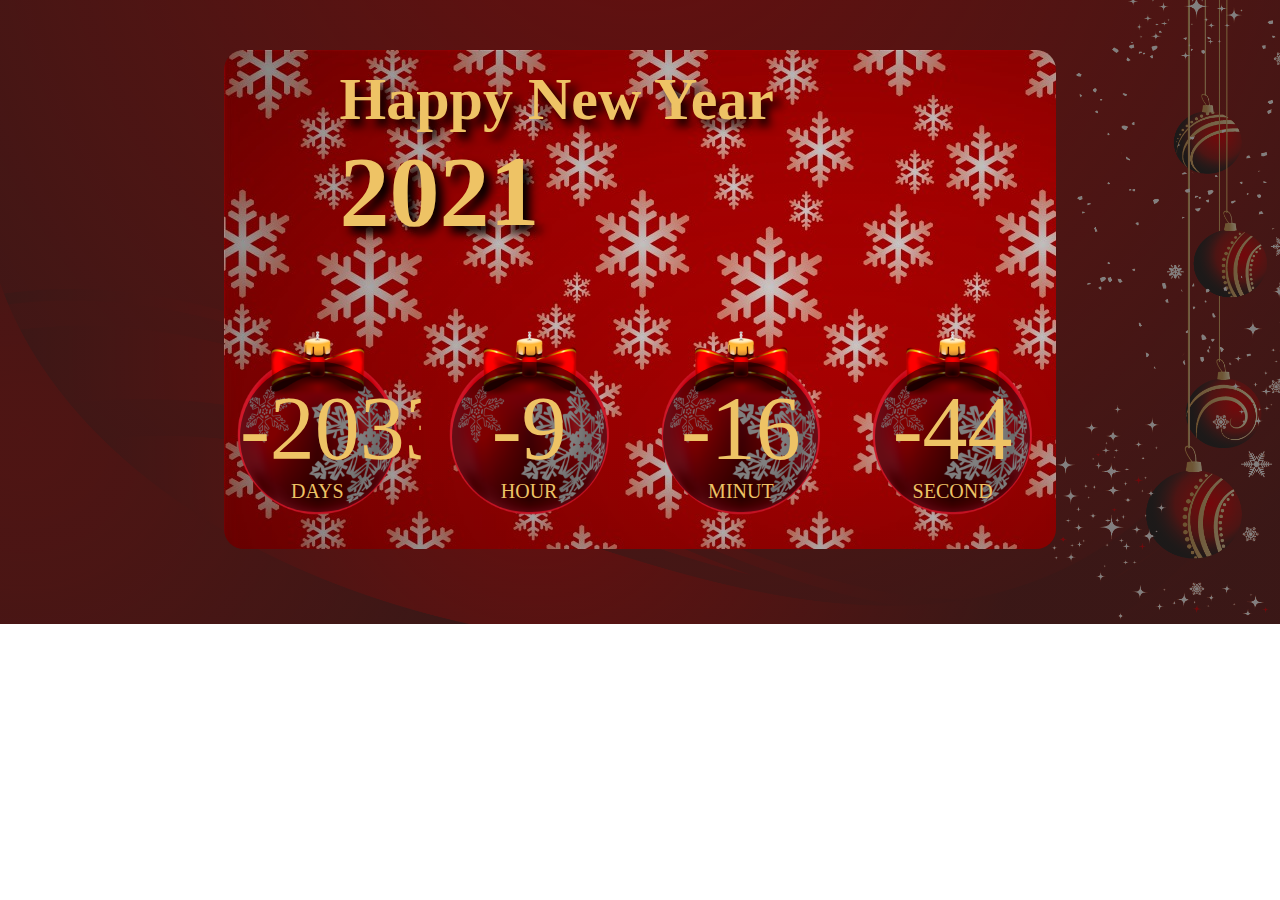
==== index.html @ 2c0ef1ff "new year" ====
<!DOCTYPE html>
<html lang="en">
<head>
  <meta charset="UTF-8">
  <meta name="viewport" content="width=device-width, initial-scale=1.0">
  <title> New Year 2021</title>
  <link rel="stylesheet" href="style.css">
</head>
<body>
  <section class="section">
    <div class="continer">
     <div class="continer-title">

      <h1 class="title">Happy New Year <br>
        <span class="year">2021</span>
      </h1>

     </div>
     
     <div class="countdown">
      <div class="countdown-day">
        <p class="day"><span class="day-span" id="dayOutput">00</span>DAYS</p>
      </div>
      <div class="countdown-hour">
        <p class="day"><span class="day-span" id="hoursOutput">00</span>HOUR</p>
      </div>
      <div class="countdown-minut">
        <p class="day"><span class="day-span" id="minutesOutput">00</span>MINUT</p>
      </div>
      <div class="countdown-second">
        <p class="day"><span class="day-span" id="secondsOutput">00</span>SECOND</p>
      </div>
     </div>
    </div>
  </section>  










  <script src="./JS/jquery-3.3.1.min.js"></script>
  <script src="./JS/jquery.snowfall.js"></script>
  <script src="./JS/app.js"></script>
</body>
</html>
---- style.css ----
@import url('https://fonts.googleapis.com/css2?family=Molle:ital@1&display=swap');
/* font-family: 'Molle', cursive; */

*{
  padding: 0;
  margin: 0;
  box-sizing: border-box;
}
.section {
  background-image: linear-gradient(rgba(8, 1, 1, 0.500), rgba(8, 1, 1, 0.500)), url(./CSS/background.jpg);
  background-size: 100% ;
  padding-bottom: 75px;
  background-repeat: no-repeat;
  display: flex;
  justify-content: center;
  
}
.continer{
  background-image: linear-gradient(rgba(8, 1, 1, 0.0), rgba(8, 1, 1, 0.300)), url(./CSS/j9miVG.jpg);
  border-radius: 20px;
  width: 65%;
  height: auto;
  margin-top: 50px; 
  color: #eec365;
  
}
.continer-title{
  display: flex;
  justify-content: center;
  width: 80%;
  height: auto;
  margin-top: 15px;
  text-shadow: black 7px 7px 10px;
}
.title{
  font-size: 60px;
}
.year{
  font-size: 100px;
}

.countdown{
  display: flex;
  justify-content: center;
  
  
}

.countdown-day{
  background-image: url(./date.png);
  background-size: 250px 250px;
  background-position: center;
  background-repeat: no-repeat;
  clip-path: polygon(0 28%, 100% 27%, 100% 100%, 0% 100%);
  width: 210px;
  height: 300px;
  display: flex;
  justify-content: center;
  align-items: center;
}


.countdown-hour, .countdown-minut, .countdown-second{
  background-image: url(./date.png);
  background-size: 250px 250px;
  background-position: center;
  background-repeat: no-repeat;
  clip-path: polygon(0 28%, 100% 27%, 100% 100%, 0% 100%);
  width: 210px;
  height: 300px;
  display: flex;
  justify-content: center;
  align-items: center;
  margin-left: 15px;
}


p.day{
  font-size: 20px;
  padding-top: 15px;
  margin-top: 75px;
  margin-right: 10px;
  background-color: rgba(0, 0, 0, 0.500);
  border-radius: 100px;
  text-align: center;
  width: 155px;
  height: 150px;
}
.day-span{
  font-size: 90px;
  display: block; 
}

@media (max-width: 450px){

  .section {
    background-position: right;
    background-size: 1400px ;   
    
  }
  .continer{
    background-size: 500px;
    width: 85%;
    height: auto;
    margin-top: 160px; 
    margin-bottom: 200px;
  }
  .continer-title{
  width: 80%;
  height: auto;
  margin-top: 15px;
  }
  .title{
    font-size: 20px;
  }
  .year{
    font-size: 50px;
  }
  
  .countdown-day{ 
    background-size: 80px 80px;
    width: 100px;
    height: 150px;
  }
  
  
  .countdown-hour, .countdown-minut, .countdown-second{
    background-size: 80px 80px; 
    width: 90px;
    height: 150px;
    margin-left: 0px;
  }
  
  
  p.day{
    font-size: 10px;
    padding-top: 2px;
    margin-top: 25px;
    margin-right: 3px;
    width: 50px;
    height: 47px;
  }
  .day-span{
    font-size: 20px;
  }

}
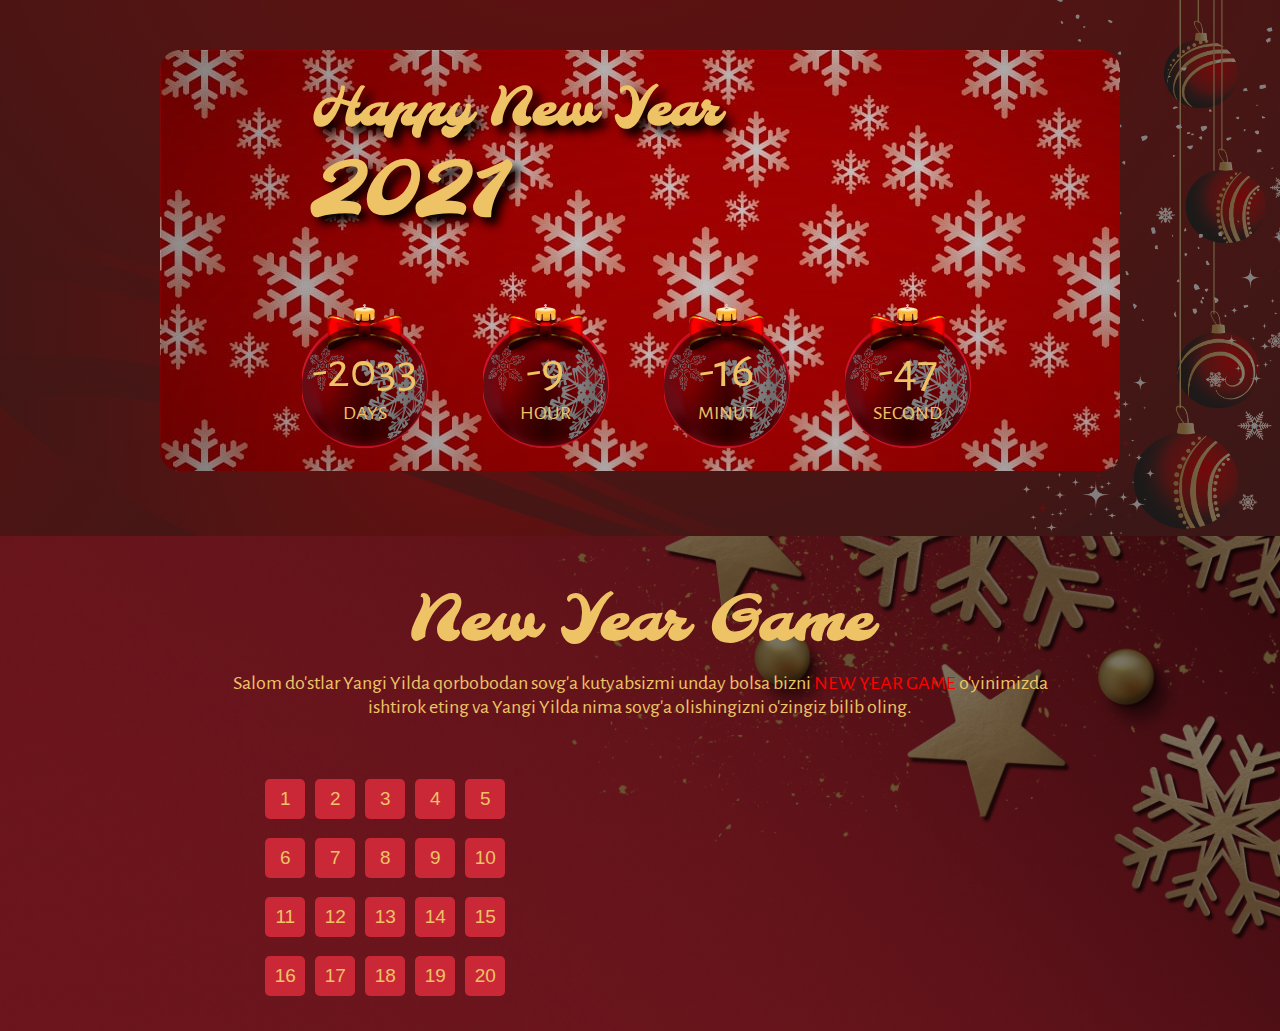
==== commit 3cd4ee2b: "Add files via upload" ====
--- a/index.html
+++ b/index.html
@@ -1,50 +1,79 @@
-<!DOCTYPE html>
-<html lang="en">
-<head>
-  <meta charset="UTF-8">
-  <meta name="viewport" content="width=device-width, initial-scale=1.0">
-  <title> New Year 2021</title>
-  <link rel="stylesheet" href="style.css">
-</head>
-<body>
-  <section class="section">
-    <div class="continer">
-     <div class="continer-title">
-
-      <h1 class="title">Happy New Year <br>
-        <span class="year">2021</span>
-      </h1>
-
-     </div>
-     
-     <div class="countdown">
-      <div class="countdown-day">
-        <p class="day"><span class="day-span" id="dayOutput">00</span>DAYS</p>
-      </div>
-      <div class="countdown-hour">
-        <p class="day"><span class="day-span" id="hoursOutput">00</span>HOUR</p>
-      </div>
-      <div class="countdown-minut">
-        <p class="day"><span class="day-span" id="minutesOutput">00</span>MINUT</p>
-      </div>
-      <div class="countdown-second">
-        <p class="day"><span class="day-span" id="secondsOutput">00</span>SECOND</p>
-      </div>
-     </div>
-    </div>
-  </section>  
-
-
-
-
-
-
-
-
-
-
-  <script src="./JS/jquery-3.3.1.min.js"></script>
-  <script src="./JS/jquery.snowfall.js"></script>
-  <script src="./JS/app.js"></script>
-</body>
+<!DOCTYPE html>
+<html lang="en">
+<head>
+  <meta charset="UTF-8">
+  <meta name="viewport" content="width=device-width, initial-scale=1.0">
+  <title> New Year 2021</title>
+  <link rel="stylesheet" href="style.css">
+</head>
+<body>
+
+  <section class="section">
+    <div class="section-continer">
+     <div class="continer-title">
+
+      <h1 class="title">Happy New Year <br>
+        <span class="year">2021</span>
+      </h1>
+
+     </div>
+     
+     <div class="countdown">
+      <div class="countdown-day">
+        <p class="day"><span class="day-span" id="dayOutput">00</span>DAYS</p>
+      </div>
+      <div class="countdown-hour">
+        <p class="day"><span class="day-span" id="hoursOutput">00</span>HOUR</p>
+      </div>
+      <div class="countdown-minut">
+        <p class="day"><span class="day-span" id="minutesOutput">00</span>MINUT</p>
+      </div>
+      <div class="countdown-second">
+        <p class="day"><span class="day-span" id="secondsOutput">00</span>SECOND</p>
+      </div>
+     </div>
+    </div>
+  </section> 
+
+  <main class="main">
+    <div class="main-title">
+      <h1 class="main-title__title">New Year Game</h1>
+      <p class="main-title__subtitle">Salom do'stlar Yangi Yilda qorbobodan sovg'a kutyabsizmi unday bolsa bizni <span class="subtitle-span">New Year Game</span> o'yinimizda ishtirok eting va Yangi Yilda nima sovg'a olishingizni o'zingiz bilib oling.</p>
+    </div>
+    <div class="main-continer">
+      <div class="main-buttons">
+        <button class="button" id="btn1">1</button>
+        <button class="button" id="btn2">2</button>
+        <button class="button" id="btn3">3</button>
+        <button class="button" id="btn4">4</button>
+        <button class="button" id="btn5">5</button> <br> <br>
+        <button class="button" id="btn6">6</button>
+        <button class="button" id="btn7">7</button>
+        <button class="button" id="btn8">8</button>
+        <button class="button" id="btn9">9</button>
+        <button class="button" id="btn10">10</button> <br> <br>
+        <button class="button" id="btn11">11</button>
+        <button class="button" id="btn12">12</button>
+        <button class="button" id="btn13">13</button>
+        <button class="button" id="btn14">14</button>
+        <button class="button" id="btn15">15</button> <br> <br>
+        <button class="button" id="btn16">16</button>
+        <button class="button" id="btn17">17</button>
+        <button class="button" id="btn18">18</button>
+        <button class="button" id="btn19">19</button>
+        <button class="button" id="btn20">20</button>
+      </div>
+
+      <div class="main-results">
+        <img class="main-img" id="img" src="./Img/iWatchpng" alt="">
+        <p class="main-text" id="result"></p>
+      </div>
+    </div>
+  </main>
+
+  <script src="./JS/jquery-3.3.1.min.js"></script>
+  <script src="./JS/jquery.snowfall.js"></script>
+  <script src="./JS/app.js"></script>
+  <script src="./JS/main.js"></script>
+</body>
 </html>--- a/style.css
+++ b/style.css
@@ -1,147 +1,459 @@
-@import url('https://fonts.googleapis.com/css2?family=Molle:ital@1&display=swap');
-/* font-family: 'Molle', cursive; */
-
-*{
-  padding: 0;
-  margin: 0;
-  box-sizing: border-box;
-}
-.section {
-  background-image: linear-gradient(rgba(8, 1, 1, 0.500), rgba(8, 1, 1, 0.500)), url(./CSS/background.jpg);
-  background-size: 100% ;
-  padding-bottom: 75px;
-  background-repeat: no-repeat;
-  display: flex;
-  justify-content: center;
-  
-}
-.continer{
-  background-image: linear-gradient(rgba(8, 1, 1, 0.0), rgba(8, 1, 1, 0.300)), url(./CSS/j9miVG.jpg);
-  border-radius: 20px;
-  width: 65%;
-  height: auto;
-  margin-top: 50px; 
-  color: #eec365;
-  
-}
-.continer-title{
-  display: flex;
-  justify-content: center;
-  width: 80%;
-  height: auto;
-  margin-top: 15px;
-  text-shadow: black 7px 7px 10px;
-}
-.title{
-  font-size: 60px;
-}
-.year{
-  font-size: 100px;
-}
-
-.countdown{
-  display: flex;
-  justify-content: center;
-  
-  
-}
-
-.countdown-day{
-  background-image: url(./date.png);
-  background-size: 250px 250px;
-  background-position: center;
-  background-repeat: no-repeat;
-  clip-path: polygon(0 28%, 100% 27%, 100% 100%, 0% 100%);
-  width: 210px;
-  height: 300px;
-  display: flex;
-  justify-content: center;
-  align-items: center;
-}
-
-
-.countdown-hour, .countdown-minut, .countdown-second{
-  background-image: url(./date.png);
-  background-size: 250px 250px;
-  background-position: center;
-  background-repeat: no-repeat;
-  clip-path: polygon(0 28%, 100% 27%, 100% 100%, 0% 100%);
-  width: 210px;
-  height: 300px;
-  display: flex;
-  justify-content: center;
-  align-items: center;
-  margin-left: 15px;
-}
-
-
-p.day{
-  font-size: 20px;
-  padding-top: 15px;
-  margin-top: 75px;
-  margin-right: 10px;
-  background-color: rgba(0, 0, 0, 0.500);
-  border-radius: 100px;
-  text-align: center;
-  width: 155px;
-  height: 150px;
-}
-.day-span{
-  font-size: 90px;
-  display: block; 
-}
-
-@media (max-width: 450px){
-
-  .section {
-    background-position: right;
-    background-size: 1400px ;   
-    
-  }
-  .continer{
-    background-size: 500px;
-    width: 85%;
-    height: auto;
-    margin-top: 160px; 
-    margin-bottom: 200px;
-  }
-  .continer-title{
-  width: 80%;
-  height: auto;
-  margin-top: 15px;
-  }
-  .title{
-    font-size: 20px;
-  }
-  .year{
-    font-size: 50px;
-  }
-  
-  .countdown-day{ 
-    background-size: 80px 80px;
-    width: 100px;
-    height: 150px;
-  }
-  
-  
-  .countdown-hour, .countdown-minut, .countdown-second{
-    background-size: 80px 80px; 
-    width: 90px;
-    height: 150px;
-    margin-left: 0px;
-  }
-  
-  
-  p.day{
-    font-size: 10px;
-    padding-top: 2px;
-    margin-top: 25px;
-    margin-right: 3px;
-    width: 50px;
-    height: 47px;
-  }
-  .day-span{
-    font-size: 20px;
-  }
-
+@import url('https://fonts.googleapis.com/css2?family=Molle:ital@1&display=swap');
+@import url('https://fonts.googleapis.com/css2?family=Alegreya+Sans:wght@400;500;700&display=swap');
+*{
+  padding: 0;
+  margin: 0;
+  box-sizing: border-box;
+}
+.section {
+  background-image: linear-gradient(rgba(8, 1, 1, 0.500), rgba(8, 1, 1, 0.500)), url(./images/background.jpg);
+  background-size: 100% ;
+  padding-bottom: 75px;
+  background-repeat: no-repeat;
+  display: flex;
+  justify-content: center;
+  font-family: 'Alegreya Sans', sans-serif;
+}
+.section-continer{
+  background-image: linear-gradient(rgba(8, 1, 1, 0.0), rgba(8, 1, 1, 0.300)), url(./images/continer.jpg);
+  border-radius: 20px;
+  width: 65%;
+  height: auto;
+  margin-top: 50px; 
+  color: #eec365;
+  
+}
+.continer-title{
+  display: flex;
+  justify-content: center;
+  width: 80%;
+  height: auto;
+  margin-top: 15px;
+  text-shadow: black 7px 7px 10px;
+  font-family: 'Molle', cursive;
+}
+.title{
+  font-size: 60px;
+}
+.year{
+  font-size: 100px;
+}
+.countdown{
+  display: flex;
+  justify-content: center;
+}
+.countdown-day{
+  background-image: url(./images/date.png);
+  background-size: 250px 250px;
+  background-position: center;
+  background-repeat: no-repeat;
+  clip-path: polygon(0 28%, 100% 27%, 100% 100%, 0% 100%);
+  width: 210px;
+  height: 300px;
+  display: flex;
+  justify-content: center;
+  align-items: center;
+}
+.countdown-hour, .countdown-minut, .countdown-second{
+  background-image: url(./images/date.png);
+  background-size: 250px 250px;
+  background-position: center;
+  background-repeat: no-repeat;
+  clip-path: polygon(0 28%, 100% 27%, 100% 100%, 0% 100%);
+  width: 210px;
+  height: 300px;
+  display: flex;
+  justify-content: center;
+  align-items: center;
+  margin-left: 15px;
+}
+p.day{
+  font-size: 20px;
+  padding-top: 1px;
+  margin: 75px 10px 0 0;
+  background-color: rgba(0, 0, 0, 0.500);
+  border-radius: 100px;
+  text-align: center;
+  width: 155px;
+  height: 150px;
+}
+.day-span{
+  font-size: 90px;
+  display: block; 
+}
+
+.main{
+  background-image: linear-gradient(rgba(8, 1, 1, 0.500), rgba(8, 1, 1, 0.500)), url(./images/zima-snezhinki-krasnyi-fon-red-golden-black-christmas-winter.jpg);
+  background-size: 100% ;
+  background-repeat: no-repeat;
+  color: #eec365;
+  padding-bottom: 35px;
+  font-family: 'Alegreya Sans', sans-serif;
+}
+.main-continer{
+  display: flex;
+  justify-content: space-around;
+  
+}
+.main-buttons{
+  margin-top: 50px;
+}
+.button{
+  width: 50px;
+  height: 50px;
+  margin-left: 10px;
+  color: #eec365;
+  background-color: #CA2837;
+  border: none;
+  outline: none;
+  cursor: pointer;
+  border-radius: 5px;
+  font-size: 20px;
+}
+.button:hover{
+  background-color: #981724;
+  color: #f2bb43;
+  transform: scale(1.1);
+}
+.main-title{
+  padding-top: 70px;
+  
+}
+.main-title__title{
+  text-align: center;
+  font-size: 80px;
+  font-family: 'Molle', cursive;
+}
+.main-title__subtitle{
+  font-size: 23px;
+  text-align: center;
+  padding: 0 300px 0 300px;
+  margin: 10px;
+}
+.subtitle-span{
+  color: red;
+  text-transform: uppercase;
+}
+.main-img{
+  width: 300px;
+}
+.main-text{
+  font-size: 50px;
+}
+.main-results{
+  margin-top: 50px;
+  width: 550px;
+  height: auto;
+  text-align: center;
+}
+@media (max-width: 1340px){
+
+  .section {
+    background-size: 1400px;
+    background-position: right;
+    padding-bottom: 65px;
+  }
+  .section-continer{
+    width: 75%;
+    height: auto;
+    margin-top: 50px; 
+    
+  }
+  .continer-title{
+    width: 70%;
+    height: auto;
+    padding: 15px 0 0 40px;
+    margin-top: 15px;
+  }
+  .title{
+    font-size: 50px;
+  }
+  .year{
+    font-size: 80px;
+  }
+  
+  
+  .countdown-day{
+    background-size: 200px 200px;
+    width: auto;
+    height: 230px;
+  }
+  
+  
+  .countdown-hour, .countdown-minut, .countdown-second{
+    background-size: 200px 200px;
+    width: auto;
+    height: auto;
+    margin-left: 5%;
+  }
+  
+  
+  p.day{
+    font-size: 20px;
+    padding-top: 15px;
+    margin-top: 60px;
+    margin-right: 8px;
+    width: 125px;
+    height: 120px;
+  }
+  .day-span{
+    font-size: 50px;
+    display: block; 
+  }
+  
+  /* MAIN */
+  .main{
+    background-size: 1400px;
+    background-position: right; 
+    padding-bottom: 35px;
+  }
+  .main-continer{
+    display: flex;
+    justify-content: space-around;
+    
+  }
+  
+  .main-buttons{
+    margin-top: 50px;
+  }
+  .button{
+    width: 40px;
+    height: 40px;
+    margin-left: 7px;
+    font-size: 19px;
+  }
+  
+  .main-title{
+    padding-top: 50px;
+    
+  }
+  .main-title__title{
+    font-size: 60px;
+  }
+  .main-title__subtitle{
+    font-size: 20px;
+    padding: 0 210px 0 210px;
+    margin: 10px;
+  }
+  
+  .main-img{
+    width: 270px;
+  }
+  .main-text{
+    font-size: 40px;
+  }
+  
+  .main-results{
+    margin-top: 25px;
+    width: auto;
+    height: auto;
+    
+  }
+
+}
+@media (max-width: 850px){
+
+  .section {
+    background-position: right;
+    background-size: 1400px ;   
+    
+  }
+  .section-continer{
+    background-size: 500px;
+    width: 70%;
+    height: auto;
+    margin-top: 140px; 
+    margin-bottom: 50px;
+  }
+  .continer-title{
+    width: 80%;
+   height: auto;
+   margin-top: 15px;
+  }
+  .title{
+    font-size: 20px;
+  }
+  .year{
+    font-size: 50px;
+  }
+  
+  .countdown-day{ 
+    background-size: 80px 80px;
+    width: 100px;
+    height: 150px;
+  }
+  
+  
+  .countdown-hour, .countdown-minut, .countdown-second{
+    background-size: 80px 80px; 
+    width: 90px;
+    height: 150px;
+    margin-left: 0px;
+  }
+  
+  
+  p.day{
+    
+    font-size: 10px;
+    padding-top: 2px;
+    margin-top: 24px;
+    margin-right: 3px;
+    width: 50px;
+    height: 49px;
+  }
+  .day-span{
+    font-size: 20px;
+  }
+
+  /* MAIN */
+
+  .main{
+    background-position: right;
+    background-size: 1300px ; 
+  }
+
+  .main-continer{
+    display: block;
+  }
+  
+  .main-buttons{
+    margin-top: 0px;
+    /* margin-left: 130px; */
+    text-align: center;
+  }
+  .button{
+    width: 20px;
+    height: 20px;
+    font-size: 10px;
+  }
+
+  .main-title{
+    
+  }
+  .main-title__title{
+    font-size: 20px;
+  }
+  .main-title__subtitle{
+    font-size: 10px;
+    padding: 0 62px 0 62px;
+    margin: 10px;
+  }
+  
+  .main-img{
+    width: 200px;
+  }
+  .main-text{
+    font-size: 35px;
+    padding: 0 50px 0 50px;
+  }
+  
+  .main-results{
+    margin-top: 30px;
+    width: auto;
+    height: auto;
+  }
+
+}
+@media (max-width: 500px){
+
+  .section {
+    background-position: right;
+    background-size: 1400px ;   
+    
+  }
+  .section-continer{
+    background-size: 500px;
+    width: 85%;
+    height: auto;
+    margin-top: 140px; 
+    margin-bottom: 50px;
+  }
+  .continer-title{
+    width: 80%;
+   height: auto;
+   margin-top: 15px;
+  }
+  .title{
+    font-size: 20px;
+  }
+  .year{
+    font-size: 50px;
+  }
+  
+  .countdown-day{ 
+    background-size: 80px 80px;
+    width: 100px;
+    height: 150px;
+  }
+  
+  
+  .countdown-hour, .countdown-minut, .countdown-second{
+    background-size: 80px 80px; 
+    width: 90px;
+    height: 150px;
+    margin-left: 0px;
+  }
+  
+  
+  p.day{
+    
+    font-size: 10px;
+    padding-top: 2px;
+    margin-top: 24px;
+    margin-right: 3px;
+    width: 50px;
+    height: 49px;
+  }
+  .day-span{
+    font-size: 20px;
+  }
+
+  /* MAIN */
+
+  .main{
+    background-position: right;
+    background-size: 1300px auto; 
+  }
+
+  .main-continer{
+    display: block;
+  }
+  
+  .main-buttons{
+    margin-top: 0px;
+    /* margin-left: 130px; */
+    text-align: center;
+  }
+  .button{
+    width: 20px;
+    height: 20px;
+    font-size: 10px;
+  }
+
+  .main-title{
+    
+  }
+  .main-title__title{
+    font-size: 20px;
+  }
+  .main-title__subtitle{
+    font-size: 10px;
+    padding: 0 62px 0 62px;
+    margin: 10px;
+  }
+  
+  .main-img{
+    width: 200px;
+  }
+  .main-text{
+    font-size: 35px;
+    padding: 0 50px 0 50px;
+  }
+  
+  .main-results{
+    margin-top: 30px;
+    width: auto;
+    height: auto;
+  }
+
 }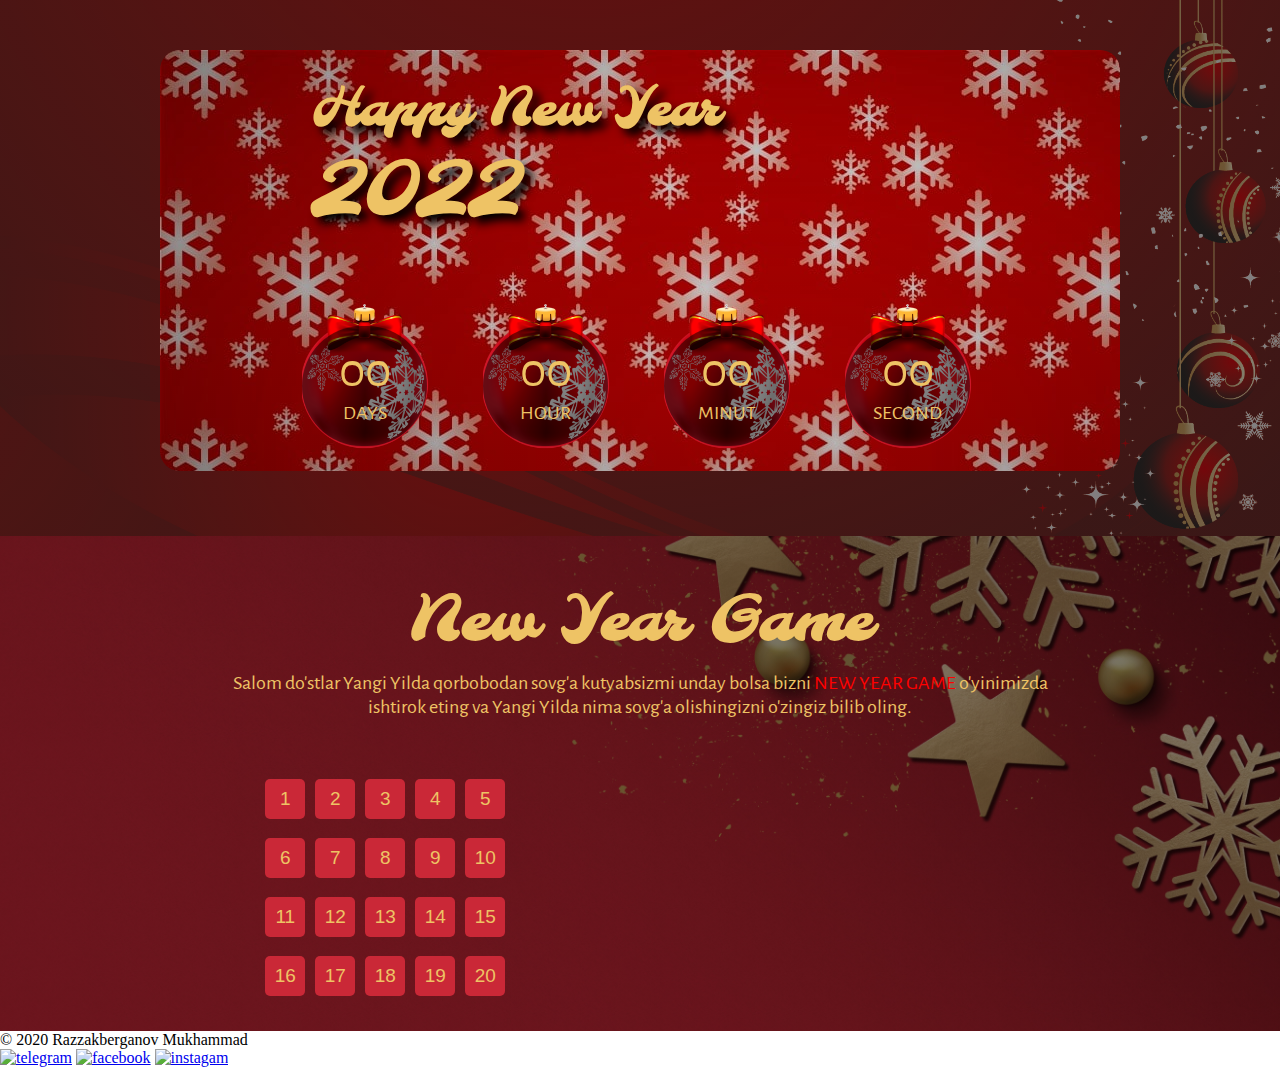
==== commit cc455433: "Add files via upload" ====
--- a/index.html
+++ b/index.html
@@ -1,79 +1,106 @@
 <!DOCTYPE html>
 <html lang="en">
+
 <head>
-  <meta charset="UTF-8">
-  <meta name="viewport" content="width=device-width, initial-scale=1.0">
-  <title> New Year 2021</title>
-  <link rel="stylesheet" href="style.css">
+    <meta charset="UTF-8" />
+    <meta name="viewport" content="width=device-width, initial-scale=1.0" />
+    <title>New Year 2021</title>
+    <link rel="stylesheet" href="style.css" />
 </head>
+
 <body>
+    <section class="section">
+        <div class="section-continer">
+            <div class="continer-title">
+                <h1 class="title">
+                    Happy New Year <br />
+                    <span class="year">2022</span>
+                </h1>
+            </div>
 
-  <section class="section">
-    <div class="section-continer">
-     <div class="continer-title">
+            <div class="countdown">
+                <div class="countdown-day">
+                    <p class="day">
+                        <span class="day-span" id="dayOutput">00</span>DAYS
+                    </p>
+                </div>
+                <div class="countdown-hour">
+                    <p class="day">
+                        <span class="day-span" id="hoursOutput">00</span>HOUR
+                    </p>
+                </div>
+                <div class="countdown-minut">
+                    <p class="day">
+                        <span class="day-span" id="minutesOutput">00</span>MINUT
+                    </p>
+                </div>
+                <div class="countdown-second">
+                    <p class="day">
+                        <span class="day-span" id="secondsOutput">00</span>SECOND
+                    </p>
+                </div>
+            </div>
+        </div>
+    </section>
 
-      <h1 class="title">Happy New Year <br>
-        <span class="year">2021</span>
-      </h1>
+    <main class="main">
+        <div class="main-title">
+            <h1 class="main-title__title">New Year Game</h1>
+            <p class="main-title__subtitle">
+                Salom do'stlar Yangi Yilda qorbobodan sovg'a kutyabsizmi unday bolsa bizni <span class="subtitle-span">New Year Game</span> o'yinimizda ishtirok eting va Yangi Yilda nima sovg'a olishingizni o'zingiz bilib oling.
+            </p>
+        </div>
+        <div class="main-continer">
+            <div class="main-buttons">
+                <button class="button" id="btn1">1</button>
+                <button class="button" id="btn2">2</button>
+                <button class="button" id="btn3">3</button>
+                <button class="button" id="btn4">4</button>
+                <button class="button" id="btn5">5</button> <br />
+                <br />
+                <button class="button" id="btn6">6</button>
+                <button class="button" id="btn7">7</button>
+                <button class="button" id="btn8">8</button>
+                <button class="button" id="btn9">9</button>
+                <button class="button" id="btn10">10</button> <br />
+                <br />
+                <button class="button" id="btn11">11</button>
+                <button class="button" id="btn12">12</button>
+                <button class="button" id="btn13">13</button>
+                <button class="button" id="btn14">14</button>
+                <button class="button" id="btn15">15</button> <br />
+                <br />
+                <button class="button" id="btn16">16</button>
+                <button class="button" id="btn17">17</button>
+                <button class="button" id="btn18">18</button>
+                <button class="button" id="btn19">19</button>
+                <button class="button" id="btn20">20</button>
+            </div>
 
-     </div>
-     
-     <div class="countdown">
-      <div class="countdown-day">
-        <p class="day"><span class="day-span" id="dayOutput">00</span>DAYS</p>
-      </div>
-      <div class="countdown-hour">
-        <p class="day"><span class="day-span" id="hoursOutput">00</span>HOUR</p>
-      </div>
-      <div class="countdown-minut">
-        <p class="day"><span class="day-span" id="minutesOutput">00</span>MINUT</p>
-      </div>
-      <div class="countdown-second">
-        <p class="day"><span class="day-span" id="secondsOutput">00</span>SECOND</p>
-      </div>
-     </div>
-    </div>
-  </section> 
+            <div class="main-results">
+                <img class="main-img" id="img" src="./Img/iWatchpng" alt="" />
+                <p class="main-text" id="result"></p>
+            </div>
+        </div>
+    </main>
+    <footer class="footer">
+        <div class="footer-continer">
+            <div class="continer-left">
+                <p class="left-text">© 2020 Razzakberganov Mukhammad</p>
+            </div>
 
-  <main class="main">
-    <div class="main-title">
-      <h1 class="main-title__title">New Year Game</h1>
-      <p class="main-title__subtitle">Salom do'stlar Yangi Yilda qorbobodan sovg'a kutyabsizmi unday bolsa bizni <span class="subtitle-span">New Year Game</span> o'yinimizda ishtirok eting va Yangi Yilda nima sovg'a olishingizni o'zingiz bilib oling.</p>
-    </div>
-    <div class="main-continer">
-      <div class="main-buttons">
-        <button class="button" id="btn1">1</button>
-        <button class="button" id="btn2">2</button>
-        <button class="button" id="btn3">3</button>
-        <button class="button" id="btn4">4</button>
-        <button class="button" id="btn5">5</button> <br> <br>
-        <button class="button" id="btn6">6</button>
-        <button class="button" id="btn7">7</button>
-        <button class="button" id="btn8">8</button>
-        <button class="button" id="btn9">9</button>
-        <button class="button" id="btn10">10</button> <br> <br>
-        <button class="button" id="btn11">11</button>
-        <button class="button" id="btn12">12</button>
-        <button class="button" id="btn13">13</button>
-        <button class="button" id="btn14">14</button>
-        <button class="button" id="btn15">15</button> <br> <br>
-        <button class="button" id="btn16">16</button>
-        <button class="button" id="btn17">17</button>
-        <button class="button" id="btn18">18</button>
-        <button class="button" id="btn19">19</button>
-        <button class="button" id="btn20">20</button>
-      </div>
+            <div class="continer-right">
+                <a href="https://t.me/uz_web_development" target="_blank" rel="noopener noreferrer"><img class="footer-logo" src="./images/telegram.svg" alt="telegram" /></a>
+                <a href="https://www.facebook.com/muxammad.razzakberganov" target="_blank" rel="noopener noreferrer"><img class="footer-logo" src="./images/facebook-logo.svg" alt="facebook" /></a>
+                <a href="https://www.instagram.com/uzweb_development" target="_blank" rel="noopener noreferrer"><img class="footer-logo" src="./images/instagram.svg" alt="instagam" /></a>
+            </div>
+        </div>
+    </footer>
 
-      <div class="main-results">
-        <img class="main-img" id="img" src="./Img/iWatchpng" alt="">
-        <p class="main-text" id="result"></p>
-      </div>
-    </div>
-  </main>
+    <script src="./JS/jquery-3.3.1.min.js"></script>
+    <script src="./JS/jquery.snowfall.js"></script>
+    <script src="./JS/app.js"></script>
+    <script src="./JS/main.js"></script>
+</body>
 
-  <script src="./JS/jquery-3.3.1.min.js"></script>
-  <script src="./JS/jquery.snowfall.js"></script>
-  <script src="./JS/app.js"></script>
-  <script src="./JS/main.js"></script>
-</body>
 </html>